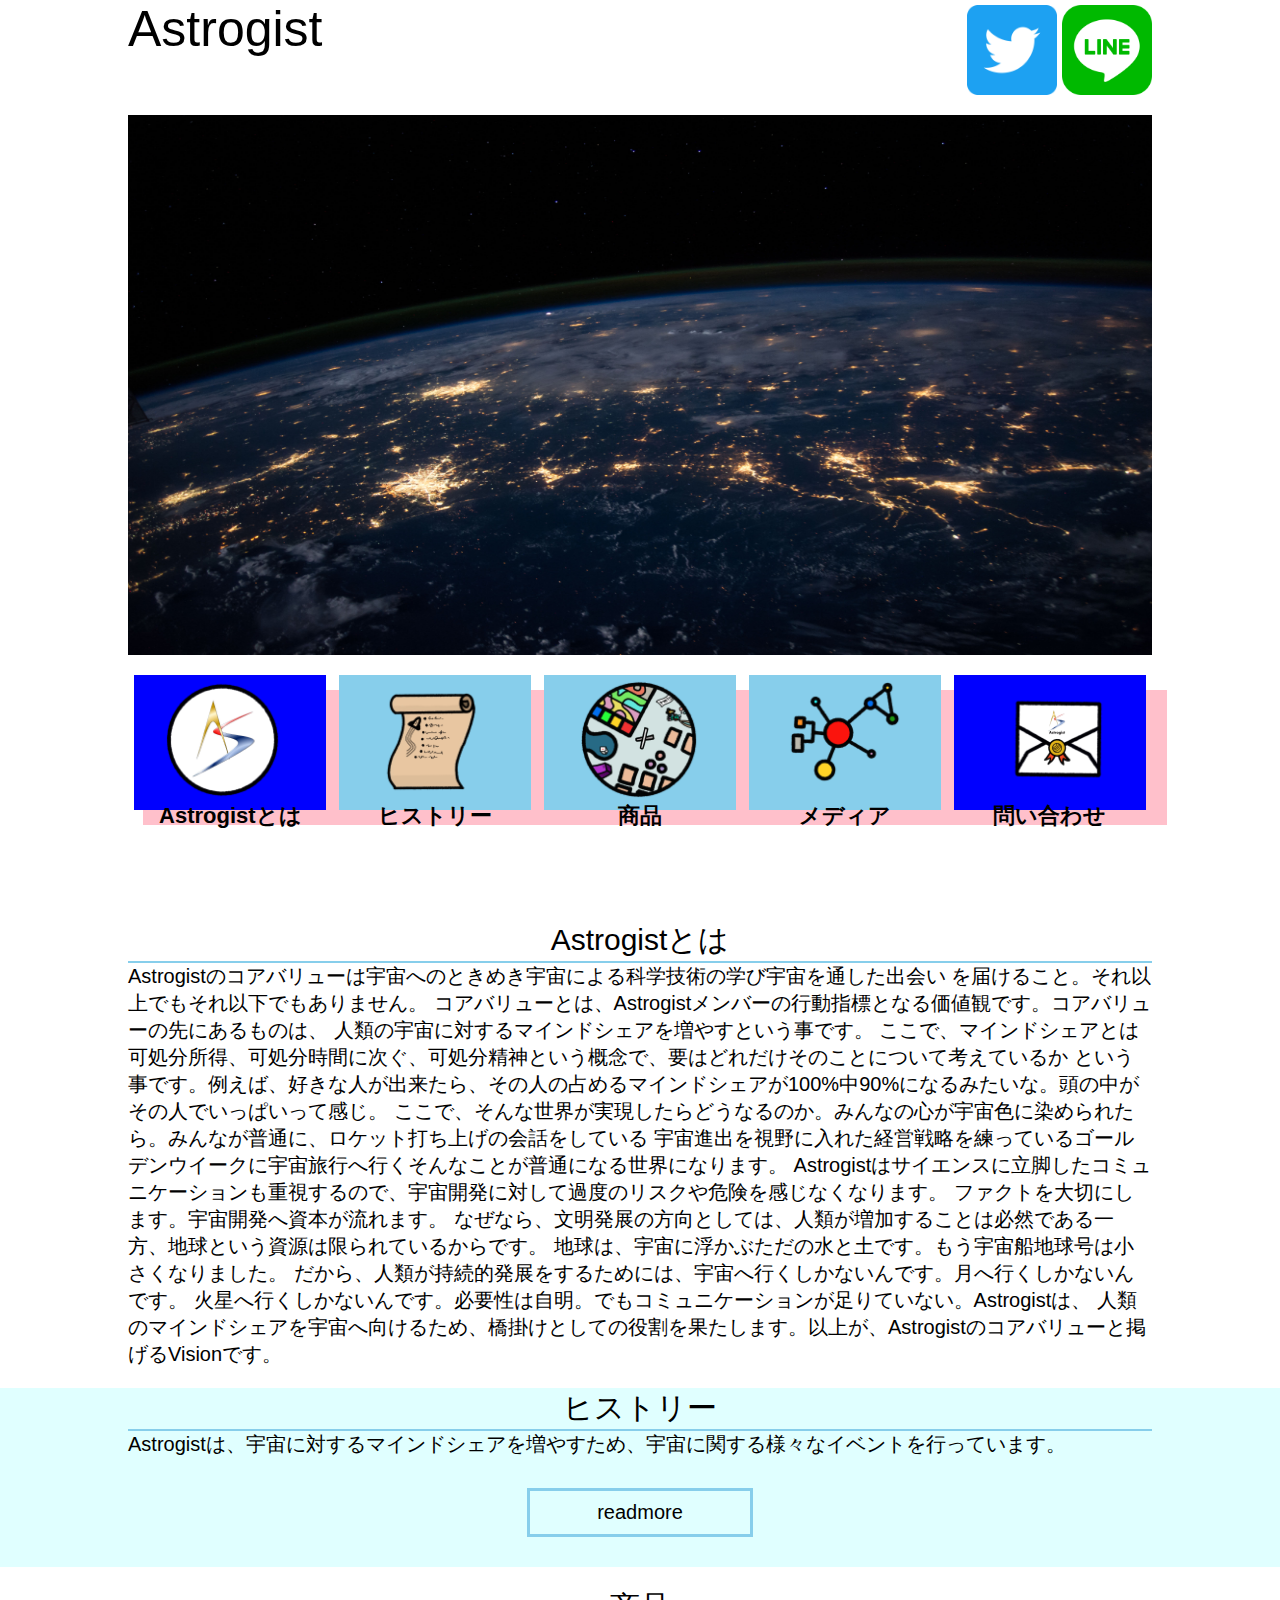
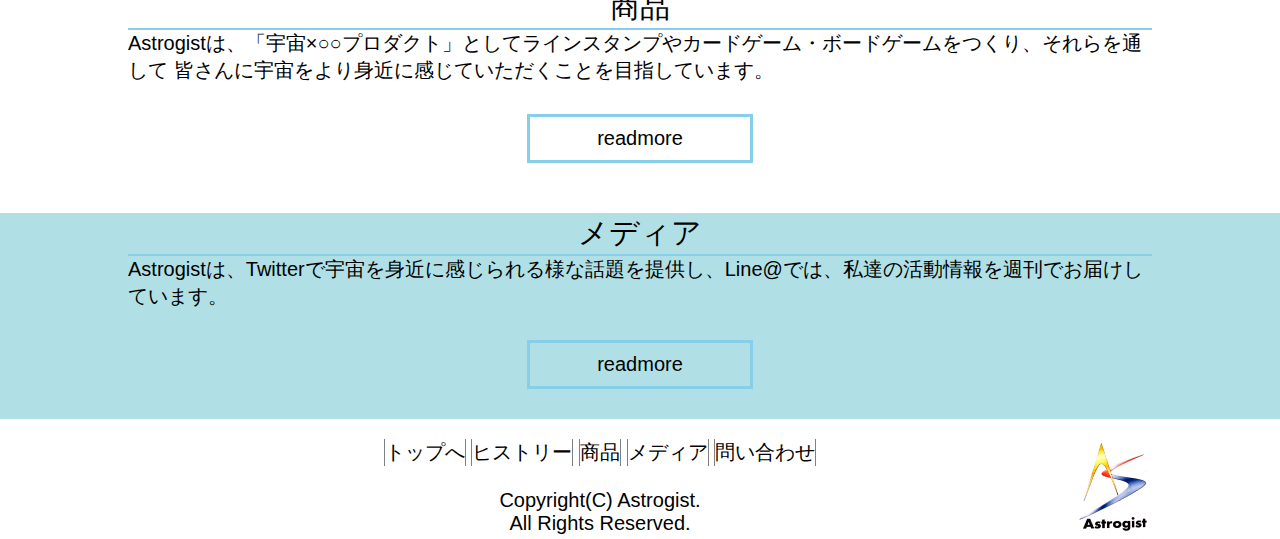
==== html/index.html @ 0f98ad33 "made a page" ====
<!IDOCTYPE HTML>
<html lang="ja">

<head>
	<meta charset="utf-8">
  <title>astrogist</title>
	<!--[if IE]><script type="text/javascript" src="style/forIE.js"></script><![endif]-->

<!--文書情報たち-->
	<meta name="author" content="astrogist">
	<meta name="description" content="astrogistのホームページ">
	<meta name="keywords" content="アストロジスト、宇宙、商品">
	<meta http-equiv="content-security-policy">
<!--ビューポートの設定、横幅をデバイスの横幅に合わせている-->
<!--スケールの方は、スタートやロード後の表示の拡大率-->
	<meta name="viewport" content="width=device-width,initial-scale=1.0,minimum-scale=1.0">
<!--外部cssをリンク指定で呼び出し-->
	<link rel="stylesheet" href="./css/style.css">

</head>

<body>



<aside id="navigation"><nav>
  <input type="checkbox" class="checkbox" id="bargercontainer">
	<label class="bargercontainer" for="bargercontainer">
		<span class="custombarger">
		</span>
		<span class="custombarger">
		</span>
		<span class="custombarger">
		</span>
	</label>
	<div class="menucontents">
		<a href="./index.html">ホーム</a>
		<a href="./goods.html">商品</a>
		<a href="./media.html">メディア</a>
		<a href="./history.html">ヒストリー</a>
		<a href="./contact.html">問い合わせ</a>
	</div>
</nav></aside>









<!--ヘッドヘッドヘッドヘッドヘッドヘッドヘッドヘッドヘッドヘッドヘッド-->
<div class="grid">

			<!--<div class="headlogo">
				<a href="./index.html"><img id="logo" rel="Logo" src="./images/logo.jpg" style="height:15vh"></a>
			</div>-->
			<div class="headline1">
				<a href="./index.html"><span id="topastro">Astrogist</span></a>
			</div>
			<div class="headline2">
				<a href="https://twitter.com/Astrogists" target="_blank"><img class="inline" src="./images/Twitter_Social_Icon_Rounded_Square_Color.png" alt="twitter_icon"></a>
				<a href=""><img class="inline" src="./images/LINE_SOCIAL_Basic.png" alt="Line_icon"></a>

			</div>

			<div class="headimage">
				<img alt="headimage" src="./images/nsa.jpg">
			</div>




<div class="icons">
	<div>
	<a href="#content1"><figure id="aboutus">
			<img alt="imagelogo" src="./images/about_Astrogist_.png">
			<figcaption>Astrogistとは</figcaption>
		</figure></a>
	</div>
	<div>
		<a href="history.html"><figure id="history">
			<img alt="imagelogo" src="./images/history.png">
			<figcaption>ヒストリー</figcaption>
		</figure></a>
	</div>
  <div>
		<a href="goods.html"><figure id="shouhin">
		<img alt="imagelogo" src="./images/goods.png">
		<figcaption>商品</figcaption>
	</figure></a>
  </div>
	<div>
		<a href="media.html"><figure id="media">
				<img alt="imagelogo" src="./images/media.png">
				<figcaption>メディア</figcaption>
		</figure></a>
	</div>

	<div>
		<a href="contact.html"><figure id="contact">
			<img alt="imagelogo" src="./images/contact.png">
			<figcaption>問い合わせ</figcaption>
		</figure></a>
	</div>
	</div>
<div class="backgroundzure"></div>

<div class="content1" id="content1">
	<div class="flex">
	<h2 class="topic">Astrogistとは</h2>
	<p>Astrogistのコアバリューは宇宙へのときめき宇宙による科学技術の学び宇宙を通した出会い
		を届けること。それ以上でもそれ以下でもありません。
		コアバリューとは、Astrogistメンバーの行動指標となる価値観です。コアバリューの先にあるものは、
		人類の宇宙に対するマインドシェアを増やすという事です。
		ここで、マインドシェアとは可処分所得、可処分時間に次ぐ、可処分精神という概念で、要はどれだけそのことについて考えているか
		という事です。例えば、好きな人が出来たら、その人の占めるマインドシェアが100%中90%になるみたいな。頭の中がその人でいっぱいって感じ。
		ここで、そんな世界が実現したらどうなるのか。みんなの心が宇宙色に染められたら。みんなが普通に、ロケット打ち上げの会話をしている
    宇宙進出を視野に入れた経営戦略を練っているゴールデンウイークに宇宙旅行へ行くそんなことが普通になる世界になります。
		Astrogistはサイエンスに立脚したコミュニケーションも重視するので、宇宙開発に対して過度のリスクや危険を感じなくなります。
		ファクトを大切にします。宇宙開発へ資本が流れます。
		なぜなら、文明発展の方向としては、人類が増加することは必然である一方、地球という資源は限られているからです。
		地球は、宇宙に浮かぶただの水と土です。もう宇宙船地球号は小さくなりました。
		だから、人類が持続的発展をするためには、宇宙へ行くしかないんです。月へ行くしかないんです。
		火星へ行くしかないんです。必要性は自明。でもコミュニケーションが足りていない。Astrogistは、
		人類のマインドシェアを宇宙へ向けるため、橋掛けとしての役割を果たします。以上が、Astrogistのコアバリューと掲げるVisionです。
  </p>
  </div>
</div>

	<div class="content2" id="content2">
		<div class="flex">
		<h2 class="topic">ヒストリー</h2>
		<p>Astrogistは、宇宙に対するマインドシェアを増やすため、宇宙に関する様々なイベントを行っています。</p>
		<a href="history.html" class="readmore">readmore</a>
	</div>
	</div>
	<div class="content3" id="content3">
		<div class="flex">
		<h2 class="topic">商品</h2>
		<p>Astrogistは、「宇宙×○○プロダクト」としてラインスタンプやカードゲーム・ボードゲームをつくり、それらを通して
			皆さんに宇宙をより身近に感じていただくことを目指しています。</p>
		<a href="goods.html" class="readmore">readmore</a>
	</div>
	</div>
	<div class="content4" id="content4">
		<div class="flex">
			<h2 class="topic">メディア</h2>
			<p>Astrogistは、Twitterで宇宙を身近に感じられる様な話題を提供し、Line@では、私達の活動情報を週刊でお届けしています。</p>
			<a href="media.html" class="readmore">readmore</a>
		</div>
	</div>



<div class="footer">
	<img alt="logo" style="width:80px;height:100px;float:right;" src="./images/logo.jpg">
	<ul>
		<a href="#"><li>トップへ</li></a>
		<a href="#content2"><li>ヒストリー</li></a>
		<a href="#content3"><li>商品</li></a>
		<a href="#content4"><li>メディア</li></a>
		<a href="contact.html"><li>問い合わせ</li></a>
	</ul>
	<p>
	<br>
	Copyright(C) Astrogist.<br>
	All Rights Reserved.
</p>
</div>


</div><!--grid閉じ！-->

</body>
</html>
---- html/css/style.css ----
@charset"uft-8";

/*基礎設定*/
* {
    background-color: transparent;
    color: #000000;
    margin: 0px;
    padding: 0px;
    border: none 0;
    color: #000000;
    font-family: "ＭＳ Ｐゴシック", sans-serif;
    font-style: normal;
    font-weight:normal;/*100~900*/
    text-decoration: none;
    text-align: left;
    line-height: normal;/*文章のぎゅっと感*/
    text-overflow:ellipsis;
    }
@font-face {
  font-family:'myfont1';
  src:local('../fonts/cormorant/cormorant/Cormorant-Light.ttf');
}


html {
  scroll-behavior: smooth;
}

body {
  background-color:#ffffff;
  position:relative;
}



/*大域的グリッドコンテナ設定*/
.grid {
  display:grid;
  grid-template-columns:[left] 1fr [main] 4fr [center] 4fr [main_end] 1fr [right];
  grid-template-rows:[top] auto [head] auto [headimage] auto [icons] auto [content1] auto [content2] auto [content3] auto [content4] auto [footer];
  grid-gap:20px;
}
.headline1 {
  grid-column-start:main;
  grid-column-end:center;
  grid-row-start:top;
  grid-row-end:head;
  display:inline-block;
}
.content1 {
  grid-column-start:left;
  grid-column-end:right;
  grid-row-start:icons;
  grid-row-end:content1;
}
.content2 {
  grid-column-start:left;
  grid-column-end:right;
  grid-row-start:content1;
  grid-row-end:content2;
  background-color:lightcyan;
}
.content3 {
  grid-column-start:left;
  grid-column-end:right;
  grid-row-start:content2;
  grid-row-end:content3;
}
.content4 {
  grid-column-start:left;
  grid-column-end:right;
  grid-row-start:content3;
  grid-row-end:content4;
  background-color:powderblue;
}
.flex {
  display:flex;
  flex-direction: column;
  flex-wrap: nowrap;
  justify-content: flex-start;
}
.flex * {
  width:80vw;
  margin-left: auto;
  margin-right: auto;
}
.headline2 img {
  width:10vh;
  height:10vh;
  margin-left: 5px;
  margin-top:5px;
}
.headline2 {
  grid-column-start:center;
  grid-column-end:main_end;
  grid-row-start:top;
  grid-row-end:head;
  display:flex;
  justify-content: flex-end;
}
/*スマホ用*/
@media all and (max-device-aspect-ratio: 1/1) {
  * {
    font-size: 20px;
  }
  #topastro {
    font-size:200%;
    font-family: "myfont",  sans-serif;
    text-align: center;
  }
  .headimage {
  grid-column-start:left;
  grid-column-end:right;
  grid-row-start:head;
  grid-row-end:headimage;
  }
  .headimage img {
    width:100vw;
  }
  .headline2 {
    display:none;
  }
  .icons {
    grid-column-start:left;
    grid-column-end:right;
    grid-row-start:headimage;
    grid-row-end:icons;
  }
  .icons {
    width:100vw;
    height:120vw;
    display:flex;
    flex-direction:row;
    flex-wrap:wrap;
    justify-content:space-evenly;
    align-content:space-around;
  }
  .icons img {width:30vw;height:30vw;}
  .icons figcaption {
    font-weight: bold;
    text-align: center;
    max-width: 30vw;
  }
  /*グローバルスティッキーメニュー*/
  #navigation {
    position:sticky;
    top:0px;
    background-color:transparent;
    width:100vw;
    height:0;
    z-index: 10;
  }
  .bargercontainer {
    position:absolute;
    top:0;
    right:0;
    margin-right: 3vw;
    margin-top:1vw;
    width:40px;
    height:40px;
    cursor:pointer;
    color:transparent;
    z-index: 1;

  }
  .checkbox {
    width:0;
    height:0;
    opacity:0;
    cursor:pointer;
  }
  .custombarger {
    width:100%;
    height:10%;
    position:absolute;
    background-color:lightgray;
    right:0;
    transition:all 0.4s;
    z-index: 1;
  }
  .custombarger:nth-of-type(1) {
    top:17.5%;
  }
  .custombarger:nth-of-type(2) {
    top:45%;
  }
  .custombarger:nth-of-type(3) {
    top:72.5%;
  }
  .menucontents {
    position:absolute;
    width:100vw;
    height:100vh;
    background-color:lightskyblue;
    opacity:0.9;
    top:0;
    right:0;
    display:flex;
    justify-content: center;
    flex-direction:column;
    transform:translate3d(0vh,-120vh,0px);
    transition:all 0.4s;
  }
  .menucontents a {
    height:10%;
    width:70%;
    color:white;
    line-height: 1.3em;
    text-align:center;
    font-size: 150%;
  }
  .checkbox:checked ~ .bargercontainer span:nth-of-type(1) {
    transform:scale(.8) rotate(315deg);
    transition:all 0.4s;
    top:45%;
  }
  .checkbox:checked ~ .bargercontainer span:nth-of-type(2) {
    background-color:transparent;
    width:80%;
    height:80%;
    padding:0;
    top:0;
    right:0;
    border:lightgray solid 8%;
  }
  .checkbox:checked ~ .bargercontainer span:nth-of-type(3) {
    transform:scale(.8) rotate(-315deg);
    transition:all 0.4s;
    top: 45%;
  }
  .checkbox:checked ~ .menucontents {
  transform:translate3d(0vh,0vh,0px);
  transition: all 0.4s;
  }
}
/*パソコン用*/
@media all and (min-device-aspect-ratio:1/1) {
  * {
    font-size:20px;
  }
  #topastro {
    font-size: 250%;
    font-family: myfont1, sans-serif;
  }
  .headimage {
    grid-column-start:main;
    grid-column-end:main_end;
    grid-row-start:head;
    grid-row-end:headimage;
  }
  .headimage img {
    width:80vw;
    height:60vh;
  }

  .icons {
    grid-column-start:main;
    grid-column-end:main_end;
    grid-row-start:headimage;
    grid-row-end:icons;
    height:15vh;
    width:80vw;
    display:flex;
    flex-direction:row;
    flex-wrap:nowrap;
    justify-content:space-around;
    align-content: flex-start;
    margin-bottom: 10vh;
  }
  .icons  img {width:14vh;height:14vh;}
  .icons figcaption {font-size:110%;text-align:center;font-weight: bold;}
  .icons div {
    height:15vh;
    background-color:skyblue;
    width:15vw;
    display:flex;
    justify-content: center;
  }
  .icons div:nth-of-type(4n+1) {
    background-color: blue;
  }
  .icons div:hover {
    background-color: lightcyan;
    transition: all 0.4s;
  }
  .backgroundzure {
    background-color:pink;
    grid-column-start:main;
    grid-column-end:main_end;
    grid-row-start:headimage;
    grid-row-end:icons;
    width:80vw;
    height:15vh;
    transform:translateX(15px) translateY(15px);
    z-index: -1;
  }
  #navigation {
    display:none;
  }
}


.footer {
  grid-column-start:main;
  grid-column-end:main_end;
  grid-row-start:content4;
  grid-row-end:footer;
  background-color:white;
}
.footer ul {
  list-style: none;
}
.footer li {
  display:inline-block;
  border-right: solid gray 1px;
  border-left: solid gray 1px;
}
.footer li:hover {
  background-color:pink;
  transition:all 0.2s;
}
.footer * {
  width:auto;
  margin-left: auto;
  margin-right: auto;
  text-align:center;
}

.readmore {
  padding:10px;
  width:200px;
  border:skyblue solid;
  text-align:center;
  margin-top:30px;
  margin-bottom: 30px;
}
.readmore:hover {
  color:skyblue;
  transition:all 0.5s;
}
.readmore:hover::after {
  content:"        >";
}


.fontbold {
  font-weight:bold;
}
.form * {
  margin-top:5px;
  margin-bottom:5px;
}
.someindent {
  text-indent:5em;
}

.topic {
  text-align:center;
  font-size:150%;
  border-style:double;
  border-color:skyblue;
  border-width:0px 0px 2px 0px;
}
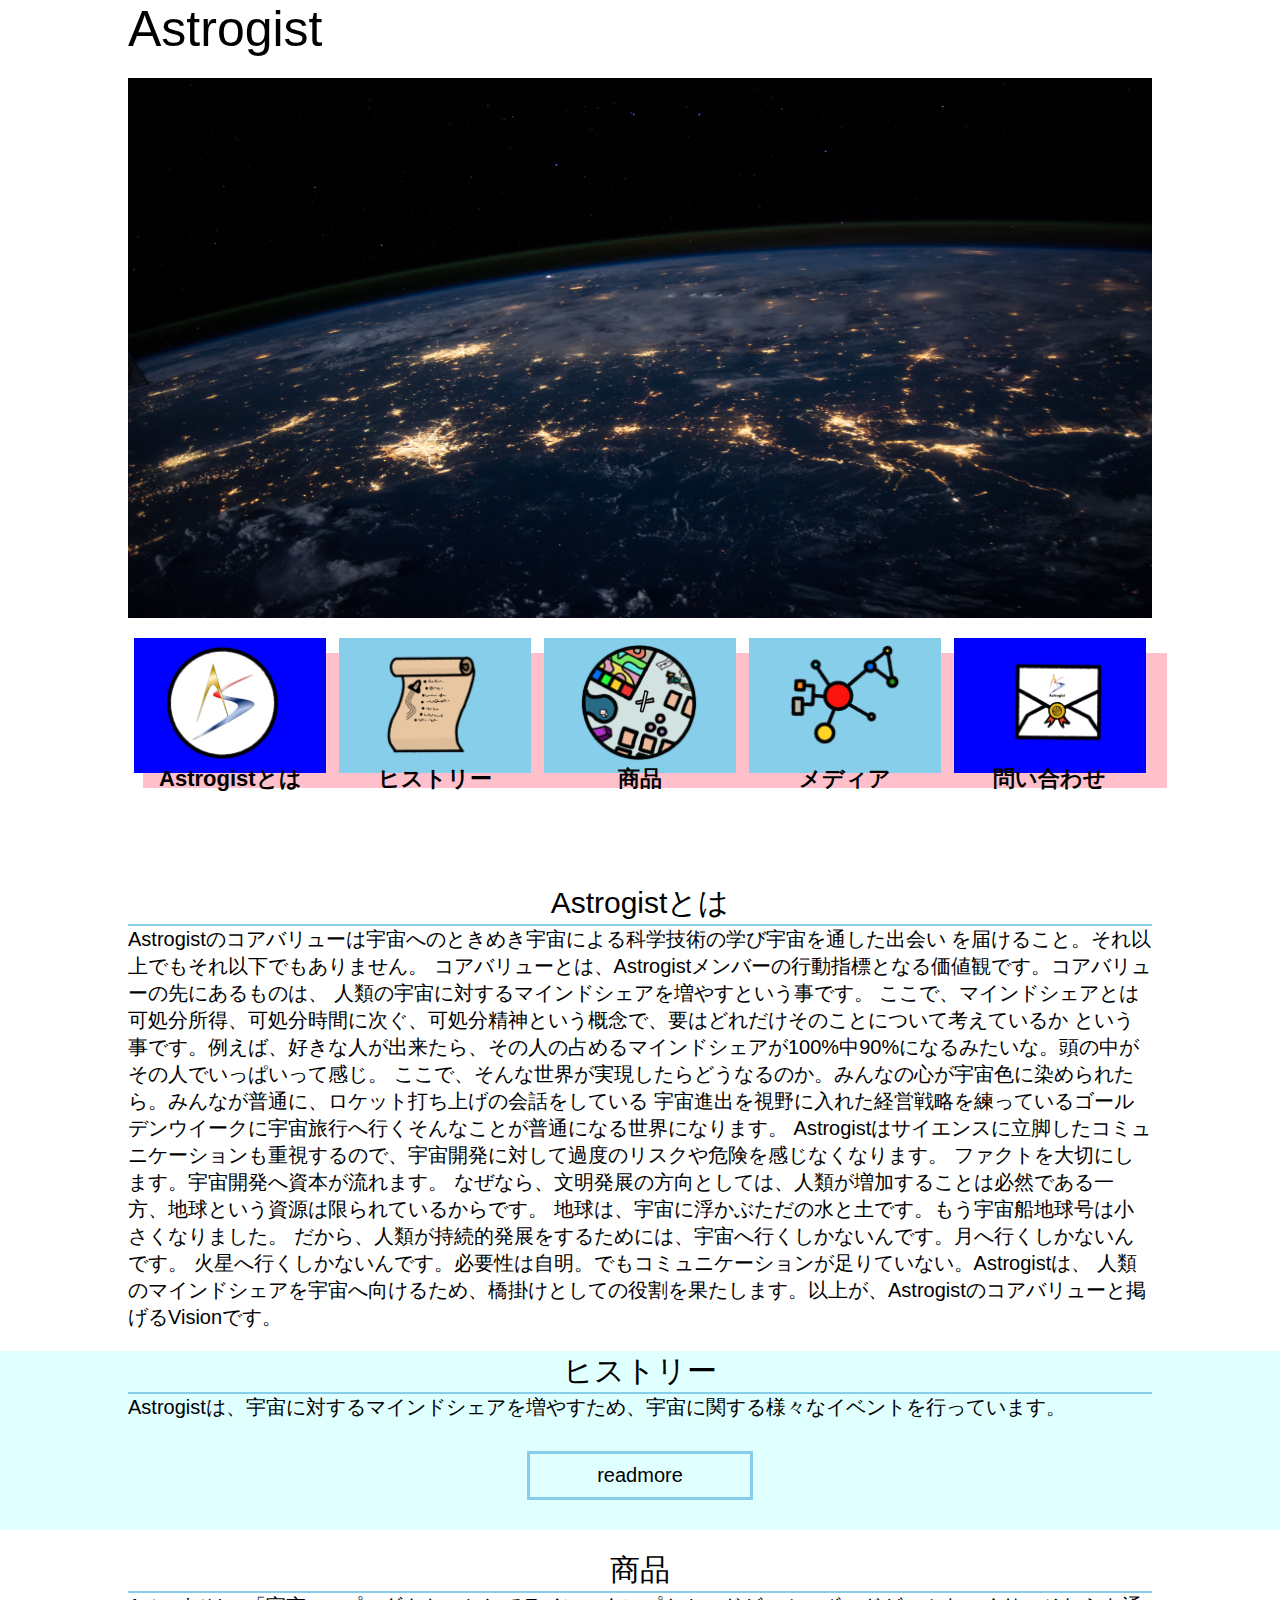
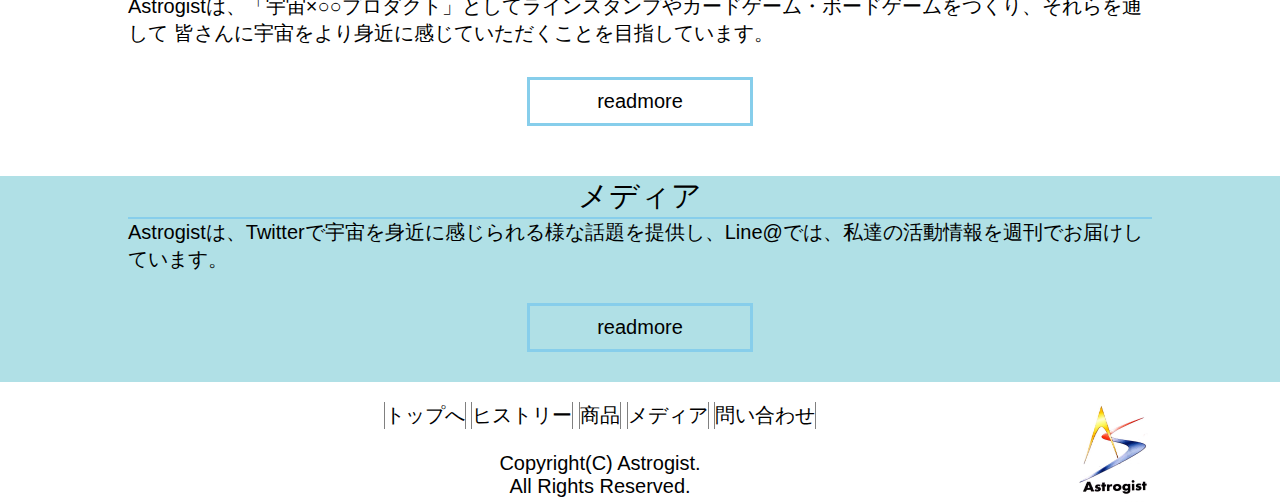
==== commit de587367: "change" ====
--- a/html/index.html
+++ b/html/index.html
@@ -58,11 +58,6 @@
 			</div>-->
 			<div class="headline1">
 				<a href="./index.html"><span id="topastro">Astrogist</span></a>
-			</div>
-			<div class="headline2">
-				<a href="https://twitter.com/Astrogists" target="_blank"><img class="inline" src="./images/Twitter_Social_Icon_Rounded_Square_Color.png" alt="twitter_icon"></a>
-				<a href=""><img class="inline" src="./images/LINE_SOCIAL_Basic.png" alt="Line_icon"></a>
-
 			</div>
 
 			<div class="headimage">
